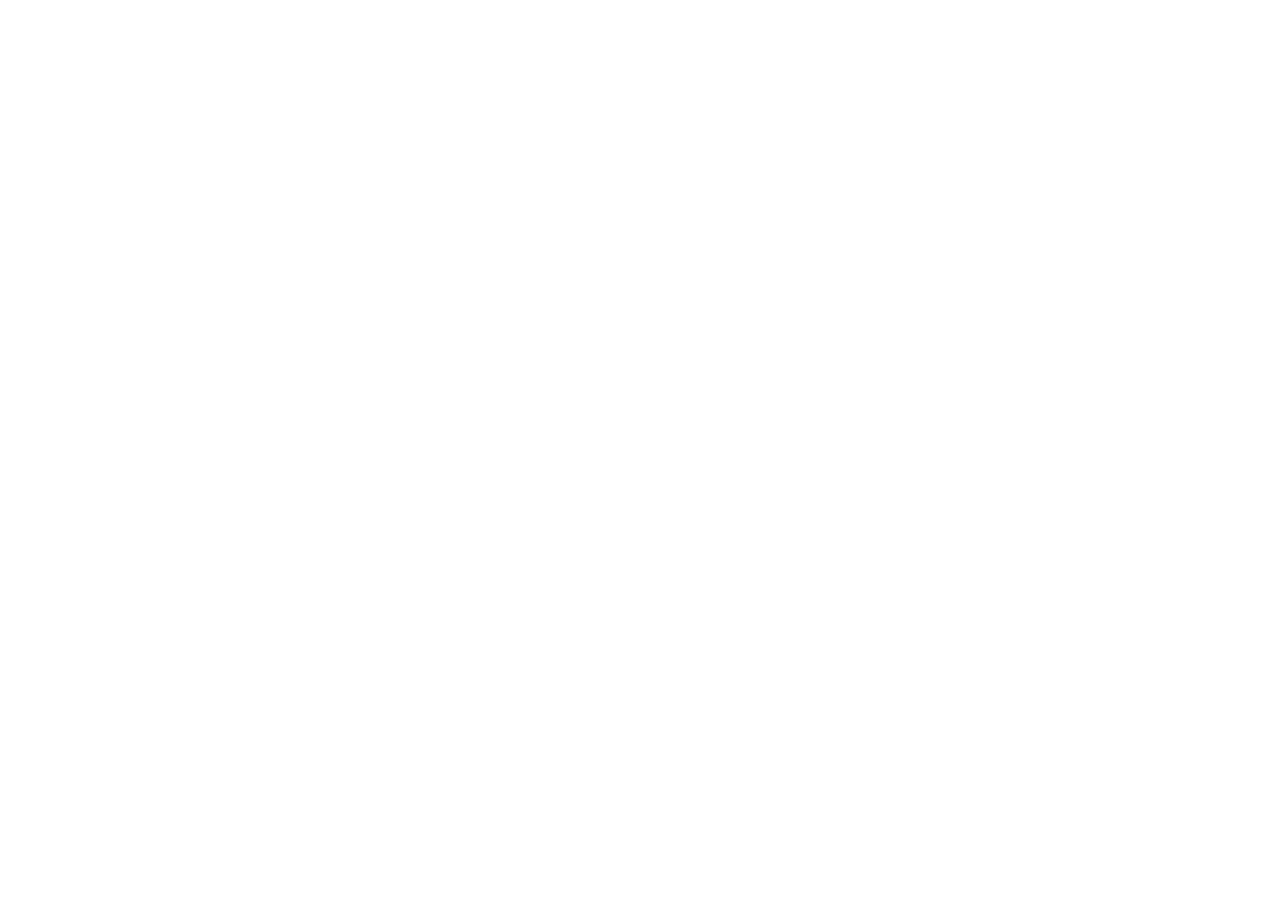
==== index.html @ c3d04e4e "segundo commit" ====
<!DOCTYPE html>
<html lang="en">
<head>
    <meta charset="UTF-8">
    <meta http-equiv="X-UA-Compatible" content="IE=edge">
    <meta name="viewport" content="width=device-width, initial-scale=1.0">
    <title>Blog de cafe</title>
    <link rel="stylesheet" href="css/normalize.css">
    <link href="https://fonts.googleapis.com/css2?family=Open+Sans&family=PT+Sans+Caption:wght@400;700&display=swap" rel="stylesheet">
    <link rel="stylesheet" href="css/style.css">
</head>
<body>
    
</body>
</html>
---- css/style.css ----
:root
{
    --fuenteHedaing: 'Pt sans', sans-serif;
    --fuenteparrafos: 'Open sans' sans-serif;

    --primario: #784d3c;
    --blanco: #ffffff;
    --negro: #000000;

}

html
{
    box-sizing: border-box;
    font-size: 62.5%;

}

*, *::before, *::after
{
    box-sizing: inherit;
}

body
{
    font-family: var(--fuenteparrafos);
    font-size: 1.6rem;
    line-height: 2;
}

/* globales */
 
.contenedor
{
    max-width: 120rem;
    width: 90%;
    margin: 0 auto;
}

a
{
    text-decoration: none;
}

h1, h2, h3, h4
{
    font-family: var(--fuenteHedaing);
}

h1
{
    font-size: 4.8rem;
}

h2
{
    font-size: 4rem;
}

h3
{
    font-size: 3.2rem;
}

h4
{
    font-size: 2.8rem;
}

img
{
    max-width: 100%;
}
 /* Utilidades */

 .no-margin
 {
     margin: 0;
 }

 .no-padding
 {
     padding: 0;
 }

 .centrar-texto
 {
     text-align: center;
 }
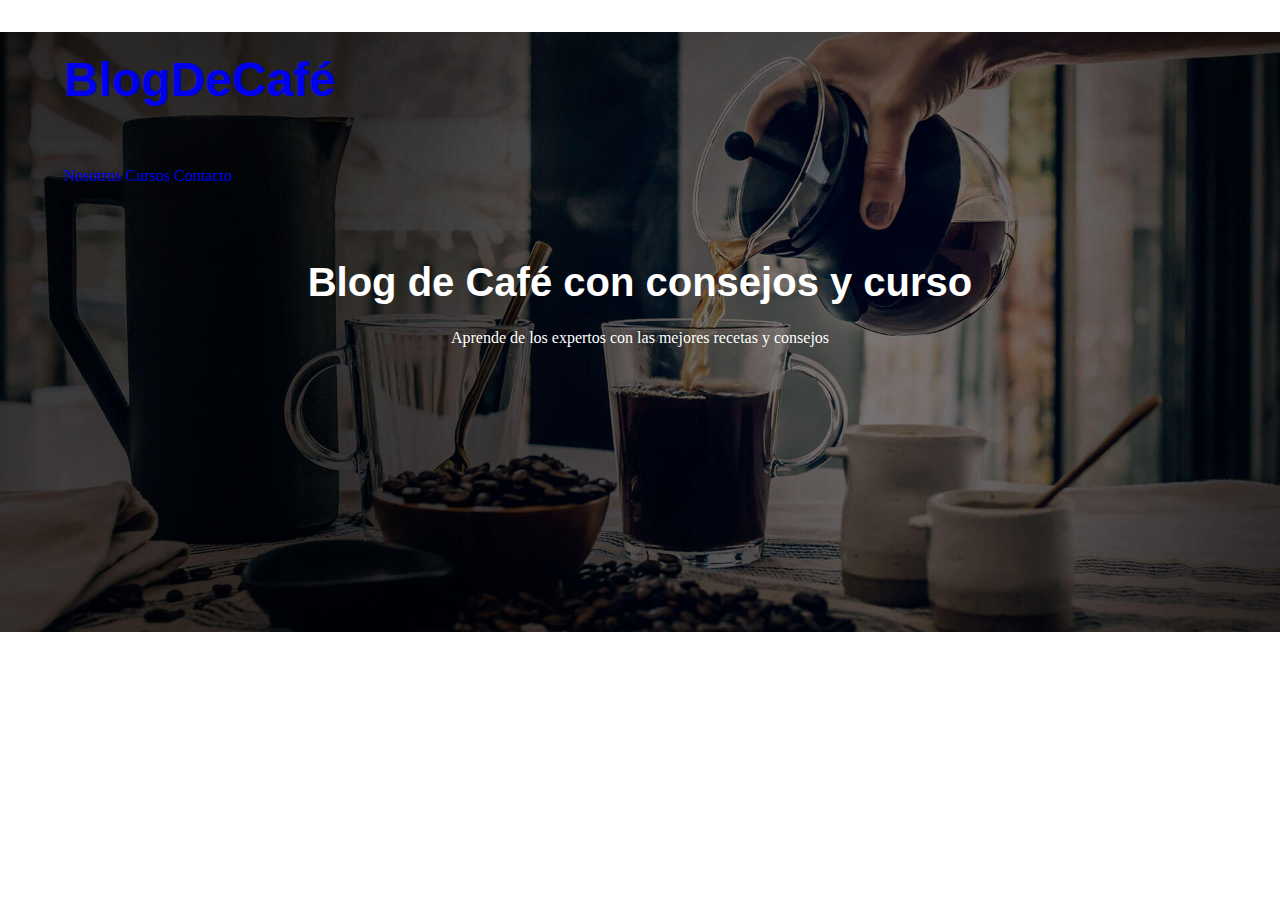
==== commit f1302d46: "barra de navegacion" ====
--- a/index.html
+++ b/index.html
@@ -10,6 +10,25 @@
     <link rel="stylesheet" href="css/style.css">
 </head>
 <body>
+
+    <header class="header">
+        <div class="contenedor">
+            <div class="bloque">
+                <a class="logo" href="index.hatml">
+                    <h1 class="logo__nombre">Blog<span class="logo__bold">DeCafé</span></h1>
+                </a>
+            <nav class="navegacion">
+                <a class="navegacion__enlace" href="nosotros.html">Nosotros</a>
+                <a class="navegacion__enlace" href="cursos.html">Cursos</a>
+                <a class="navegacion__enlace" href="contacto.html">Contacto</a>
+            </nav>
+            </div>
+        </div>
+        <div class="header__texto">
+            <h2 class="no-margin">Blog de Café con consejos y curso</h2>
+            <p class="no-margin">Aprende de los expertos con las mejores recetas y consejos</p>
+        </div>
+    </header>
     
 </body>
 </html>--- a/css/style.css
+++ b/css/style.css
@@ -86,4 +86,22 @@
  .centrar-texto
  {
      text-align: center;
+ }
+
+ /* Header */
+
+ .header
+ {
+     background-image: url(../img/banner.jpg);
+     height: 60rem;
+     background-size: cover;
+     background-repeat: no-repeat;
+     background-position: center center;
+ }
+
+ .header__texto
+ {
+     text-align: center;
+     color: var(--blanco);
+     margin-top: 5rem;
  }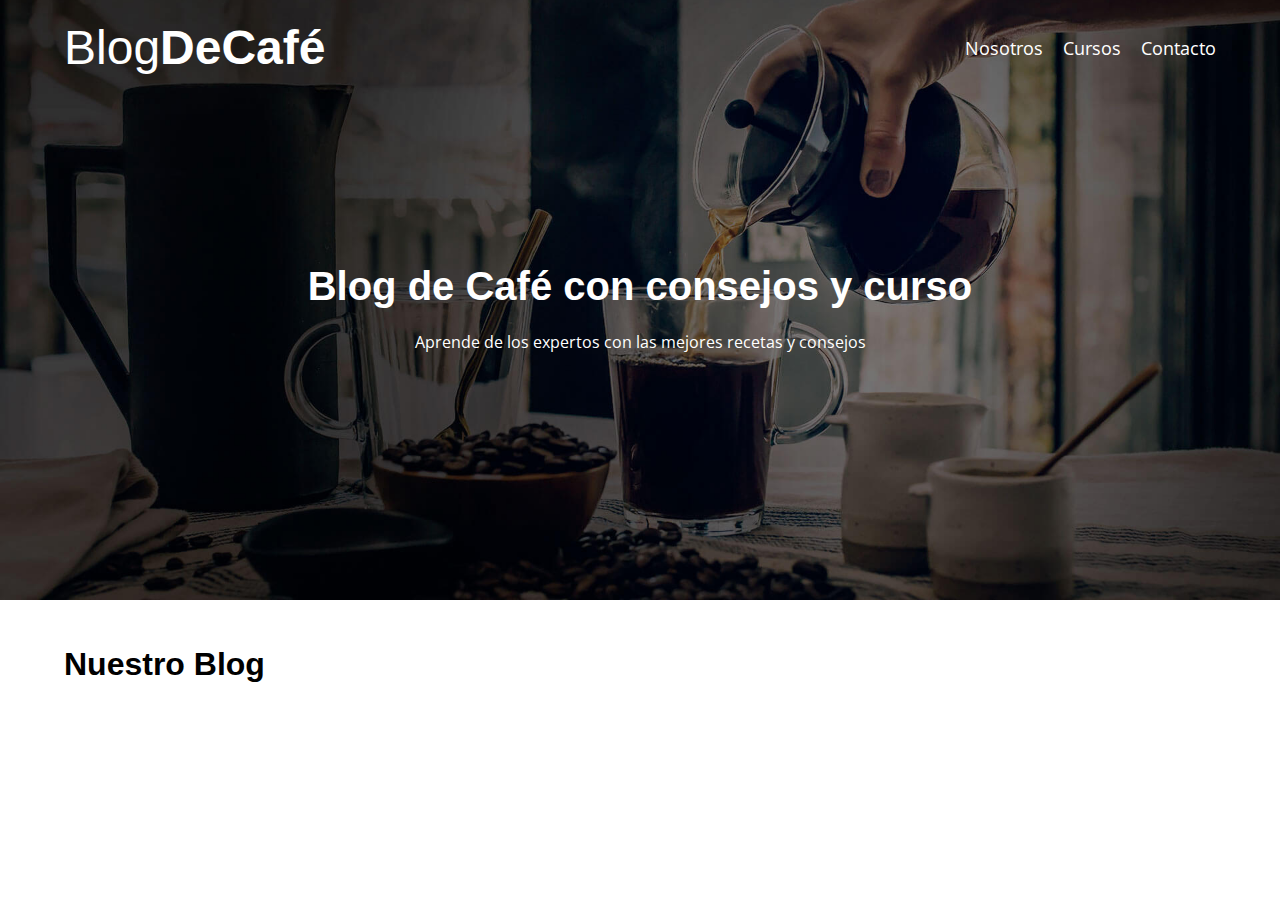
==== commit bc27662e: "header terminado" ====
--- a/index.html
+++ b/index.html
@@ -13,15 +13,15 @@
 
     <header class="header">
         <div class="contenedor">
-            <div class="bloque">
-                <a class="logo" href="index.hatml">
-                    <h1 class="logo__nombre">Blog<span class="logo__bold">DeCafé</span></h1>
+            <div class="barra">
+                <a class="logo" href="index.html">
+                    <h1 class="logo__nombre no-margin centrar-texto">Blog<span class="logo__bold">DeCafé</span></h1>
                 </a>
-            <nav class="navegacion">
-                <a class="navegacion__enlace" href="nosotros.html">Nosotros</a>
-                <a class="navegacion__enlace" href="cursos.html">Cursos</a>
-                <a class="navegacion__enlace" href="contacto.html">Contacto</a>
-            </nav>
+                <nav class="navegacion">
+                    <a class="navegacion__enlace" href="nosotros.html">Nosotros</a>
+                    <a class="navegacion__enlace" href="cursos.html">Cursos</a>
+                    <a class="navegacion__enlace" href="contacto.html">Contacto</a>
+                </nav>
             </div>
         </div>
         <div class="header__texto">
@@ -29,6 +29,16 @@
             <p class="no-margin">Aprende de los expertos con las mejores recetas y consejos</p>
         </div>
     </header>
+
+    <div class="contenedor contenido-principal">
+        <main class="blog">
+            <h3>Nuestro Blog</h3>     
+        </main>
+
+        <aside class="sidebar">
+
+        </aside>
+    </div>
     
 </body>
-</html>+</html>
--- a/css/style.css
+++ b/css/style.css
@@ -1,7 +1,7 @@
 :root
 {
-    --fuenteHedaing: 'Pt sans', sans-serif;
-    --fuenteparrafos: 'Open sans' sans-serif;
+    --fuenteHeading: 'PT Sans', sans-serif;
+    --fuenteParrafos: 'Open Sans', sans-serif;
 
     --primario: #784d3c;
     --blanco: #ffffff;
@@ -16,14 +16,14 @@
 
 }
 
-*, *::before, *::after
+*, *:before, *:after
 {
     box-sizing: inherit;
 }
 
 body
 {
-    font-family: var(--fuenteparrafos);
+    font-family: var(--fuenteParrafos);
     font-size: 1.6rem;
     line-height: 2;
 }
@@ -44,7 +44,7 @@
 
 h1, h2, h3, h4
 {
-    font-family: var(--fuenteHedaing);
+    font-family: var(--fuenteHeading);
 }
 
 h1
@@ -104,4 +104,52 @@
      text-align: center;
      color: var(--blanco);
      margin-top: 5rem;
- }+ }
+
+.logo
+{
+    color: var(--blanco);
+}
+
+.logo__nombre
+{
+    font-weight: 400;
+}
+
+.logo__bold
+{
+    font-weight: 700;
+}
+
+.navegacion__enlace
+{
+    display: block;
+    text-align: center;
+    color: var(--blanco);
+    font-size: 1.8rem;
+}
+
+@media (min-width: 768px)
+{
+    .header__texto
+    {
+        margin-top: 15rem;
+    }
+    .barra
+    {
+        display: flex;
+        justify-content: space-between;
+        align-items: center;
+    }
+
+    .navegacion
+    {
+        display: flex;
+        gap: 2rem;
+    }
+
+    .navegacion__enlace
+    {
+       
+    }
+}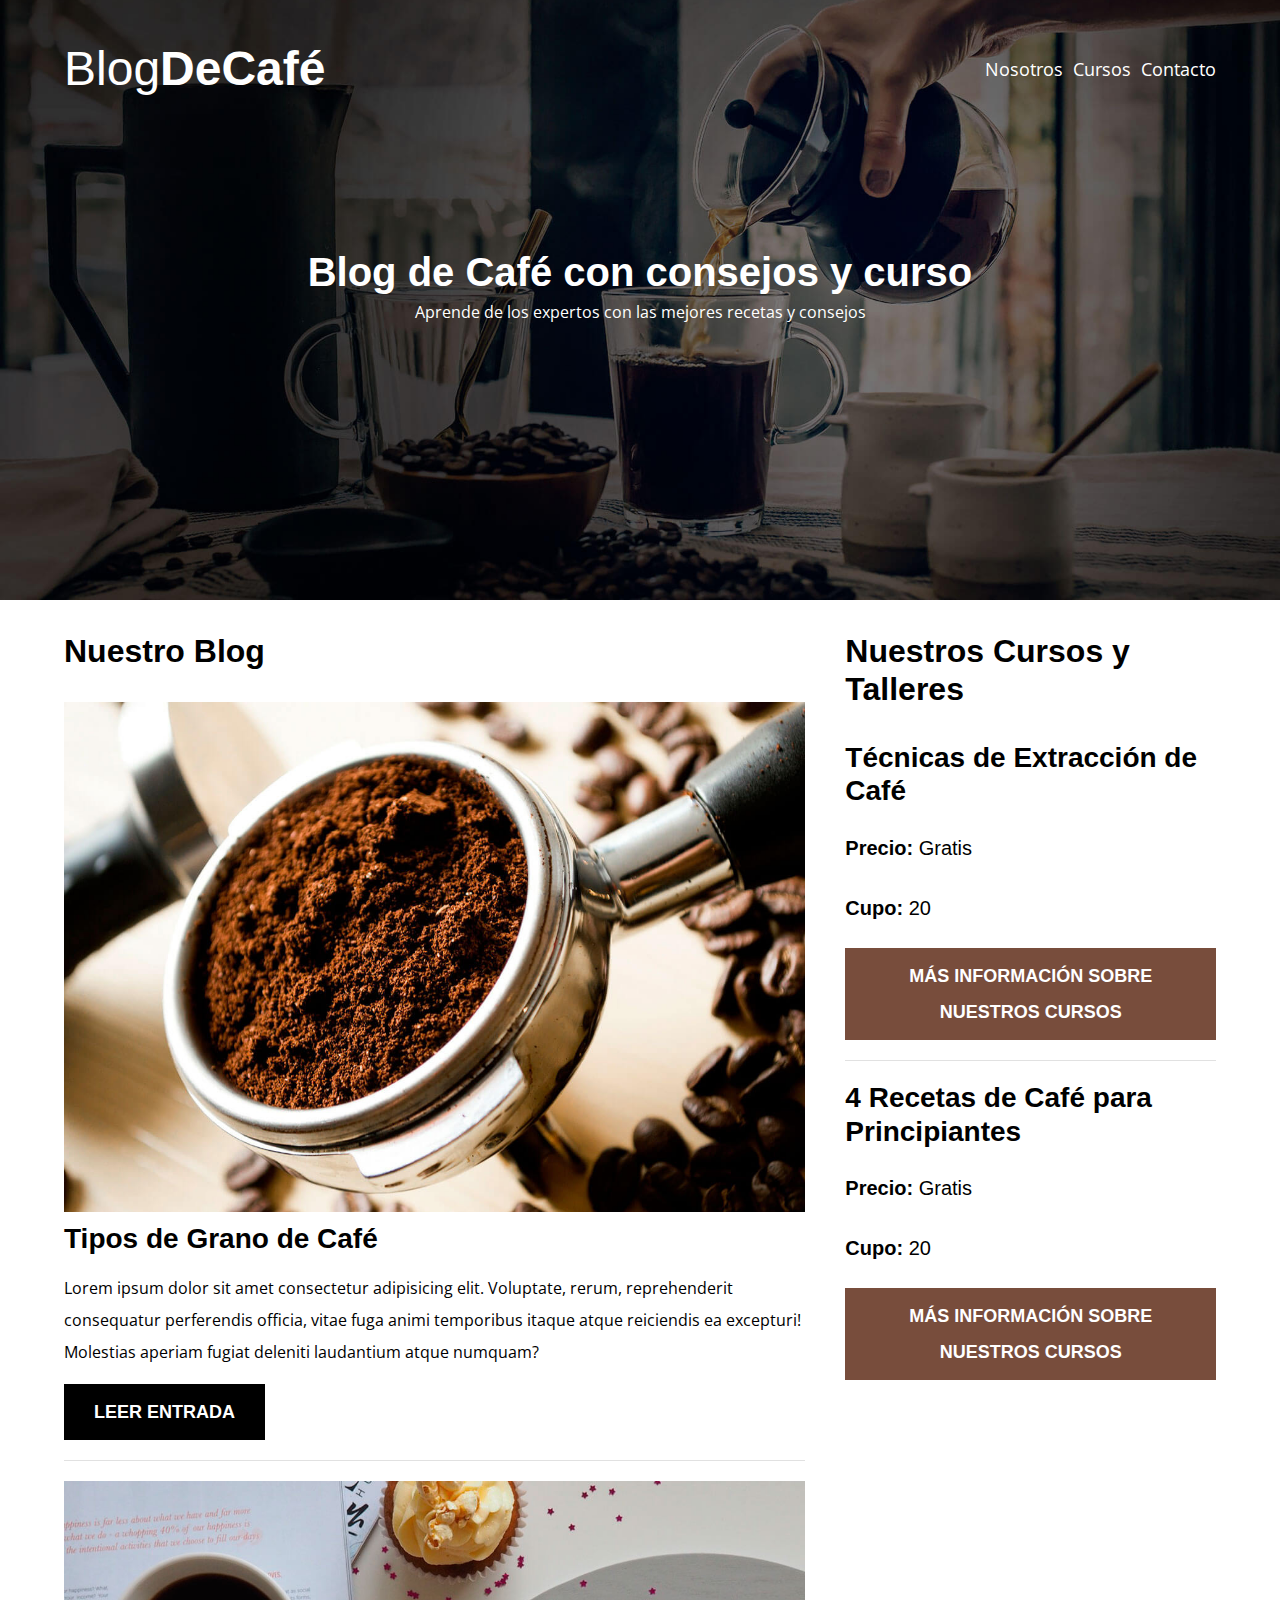
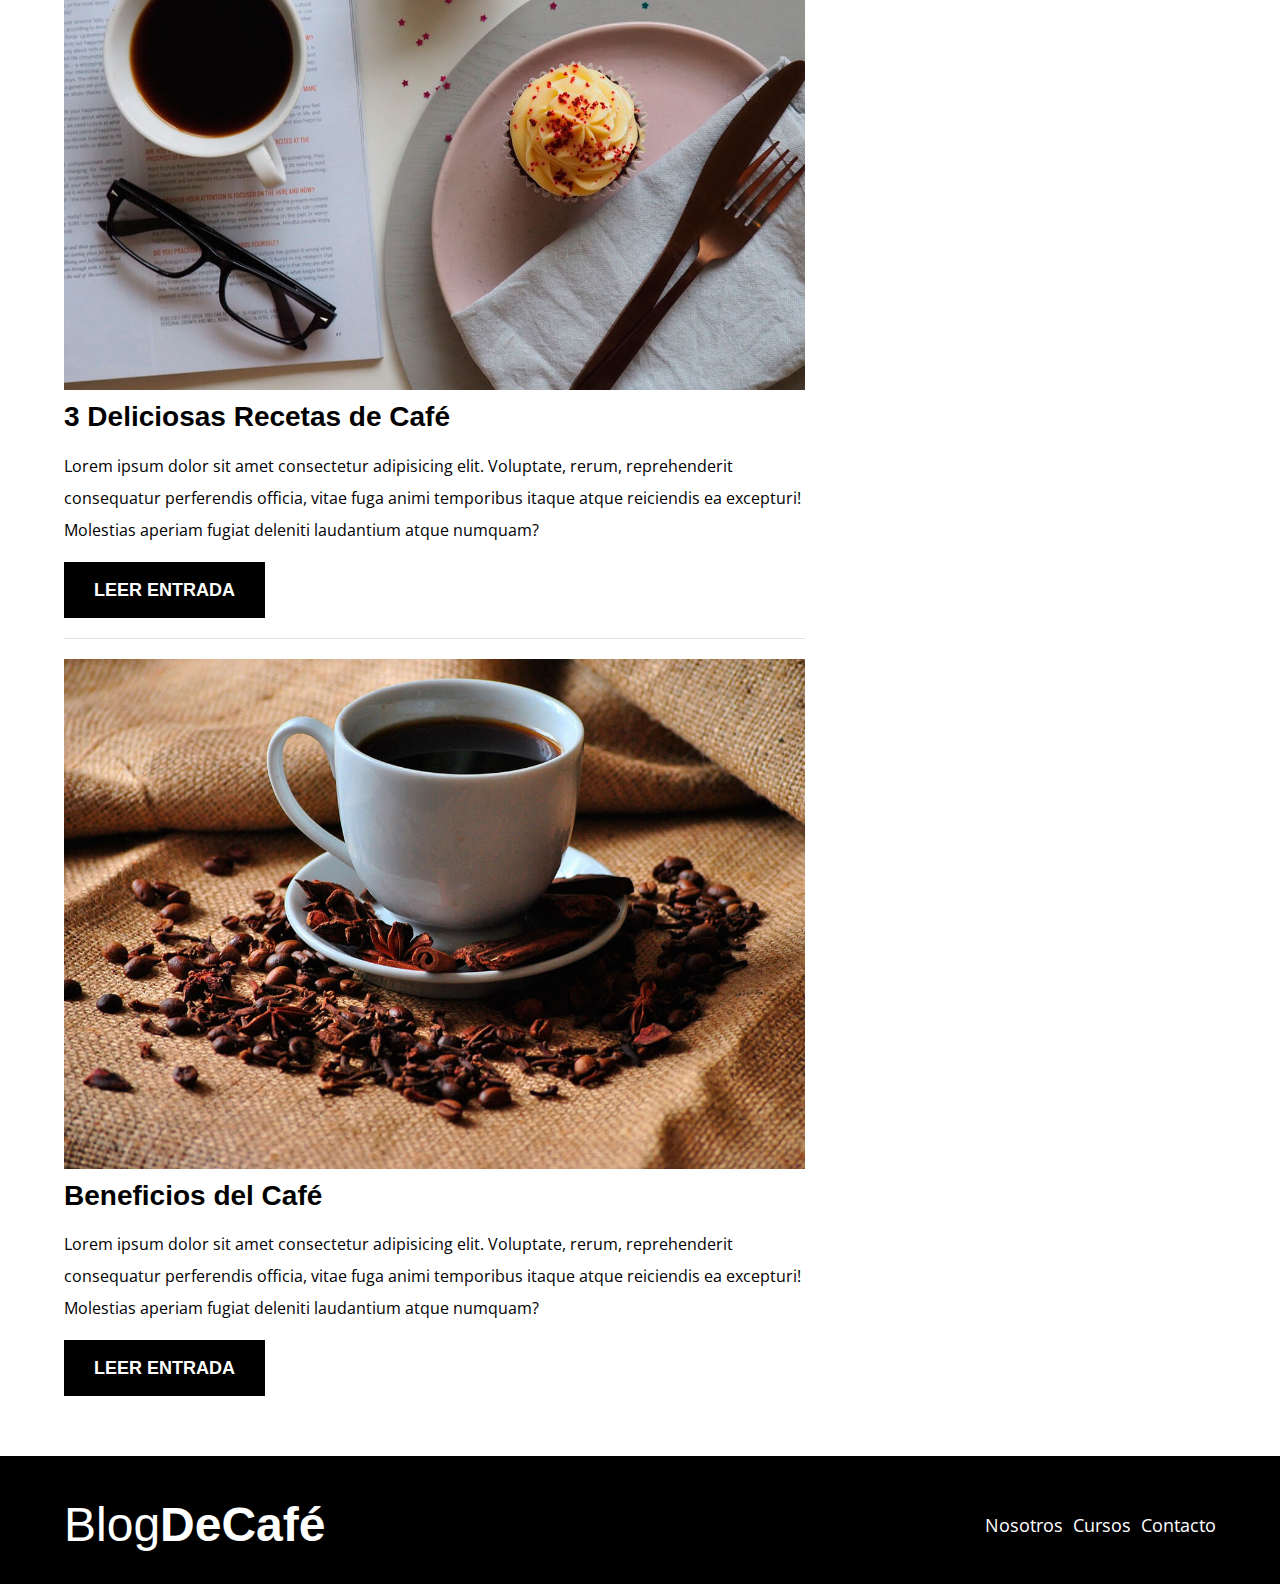
==== commit a38588f4: "Pagina de Nosotros" ====
--- a/index.html
+++ b/index.html
@@ -32,13 +32,90 @@
 
     <div class="contenedor contenido-principal">
         <main class="blog">
-            <h3>Nuestro Blog</h3>     
+            <h3>Nuestro Blog</h3>  
+            <article class="entrada">
+                <div class="entrada__imagen">
+                    <img src="img/blog1.jpg" alt="blog1">
+                    <div class="entrada__contenido">
+                        <h4 class="no-margin">Tipos de Grano de Café</h4>
+                        <p>Lorem ipsum dolor sit amet consectetur adipisicing elit. Voluptate, rerum, reprehenderit consequatur perferendis officia, vitae fuga animi temporibus itaque atque reiciendis ea excepturi! Molestias aperiam fugiat deleniti laudantium atque numquam?</p>
+
+                        <a href="entrada.html" class="boton boton--primario"> Leer Entrada</a>
+                    </div>
+                </div>
+            </article> 
+            
+            <article class="entrada">
+                <div class="entrada__imagen">
+                    <img src="img/blog2.jpg" alt="blog1">
+                    <div class="entrada__contenido">
+                        <h4 class="no-margin">3 Deliciosas Recetas de Café</h4>
+                        <p>Lorem ipsum dolor sit amet consectetur adipisicing elit. Voluptate, rerum, reprehenderit consequatur perferendis officia, vitae fuga animi temporibus itaque atque reiciendis ea excepturi! Molestias aperiam fugiat deleniti laudantium atque numquam?</p>
+
+                        <a href="entrada.html" class="boton boton--primario"> Leer Entrada</a>
+                    </div>
+                </div>
+            </article> 
+
+            <article class="entrada">
+                <div class="entrada__imagen">
+                    <img src="img/blog3.jpg" alt="blog1">
+                    <div class="entrada__contenido">
+                        <h4 class="no-margin">Beneficios del Café</h4>
+                        <p>Lorem ipsum dolor sit amet consectetur adipisicing elit. Voluptate, rerum, reprehenderit consequatur perferendis officia, vitae fuga animi temporibus itaque atque reiciendis ea excepturi! Molestias aperiam fugiat deleniti laudantium atque numquam?</p>
+
+                        <a href="entrada.html" class="boton boton--primario"> Leer Entrada</a>
+                    </div>
+                </div>
+            </article> 
         </main>
 
         <aside class="sidebar">
+            <h3>Nuestros Cursos y Talleres</h3>
+            <ul cla class="cursos no-padding">
+                <li class="widget-curso">
+                    <h4 class="no-margin">Técnicas de Extracción de Café</h4>
+                    <p class="widget-curso__label">Precio:
+                        <span class="widget-curso__info">Gratis</span>
+                    </p>
+                    <p class="widget-curso__label">Cupo:
+                        <span class="widget-curso__info">20</span>
+                    </p>
 
+                    <a href="entrada.html" class="boton boton--secundario"> Más Información sobre nuestros cursos</a>
+                </li>
+                
+                <li class="widget-curso">
+                    <h4 class="no-margin">4 Recetas de Café para Principiantes</h4>
+                    <p class="widget-curso__label">Precio:
+                        <span class="widget-curso__info">Gratis</span>
+                    </p>
+                    <p class="widget-curso__label">Cupo:
+                        <span class="widget-curso__info">20</span>
+                    </p>
+
+                    <a href="entrada.html" class="boton boton--secundario"> Más Información sobre nuestros cursos</a>
+                </li>
+            </ul>
         </aside>
     </div>
+
+    <footer class="footer">
+
+        <div class="contenedor">
+            <div class="barra">
+                <a class="logo" href="index.html">
+                    <h1 class="logo__nombre no-margin centrar-texto">Blog<span class="logo__bold">DeCafé</span></h1>
+                </a>
+                <nav class="navegacion">
+                    <a class="navegacion__enlace" href="nosotros.html">Nosotros</a>
+                    <a class="navegacion__enlace" href="cursos.html">Cursos</a>
+                    <a class="navegacion__enlace" href="contacto.html">Contacto</a>
+                </nav>
+            </div>
+        </div>
+        
+    </footer>
     
 </body>
 </html>
--- a/css/style.css
+++ b/css/style.css
@@ -4,6 +4,7 @@
     --fuenteParrafos: 'Open Sans', sans-serif;
 
     --primario: #784d3c;
+    --gris: #e1e1e1;
     --blanco: #ffffff;
     --negro: #000000;
 
@@ -45,6 +46,7 @@
 h1, h2, h3, h4
 {
     font-family: var(--fuenteHeading);
+    line-height: 1.2;
 }
 
 h1
@@ -106,6 +108,11 @@
      margin-top: 5rem;
  }
 
+ .barra
+ {
+     padding-top: 4rem;
+ }
+
 .logo
 {
     color: var(--blanco);
@@ -129,6 +136,80 @@
     font-size: 1.8rem;
 }
 
+
+.entrada
+{
+    border-bottom: 1px solid var(--gris);
+    margin-bottom: 2rem;
+}
+
+
+
+.entrada:last-of-type
+{
+    border: none;
+    margin: 0;
+}
+
+.boton
+{
+    display: block;
+    color: var(--blanco);
+    font-family: var(--fuenteHeading);
+    text-align: center;
+    padding: 1rem 3rem;
+    font-size: 1.8rem;
+    text-transform: uppercase;
+    font-weight: bold;
+    margin-bottom: 2rem;
+}
+
+.boton--primario
+{
+    background-color: var(--negro);
+}
+
+.boton--secundario
+{
+    background-color: var(--primario);
+}
+
+li
+{
+    list-style: none;
+}
+
+.widget-curso
+{
+    border-bottom: 1px solid var(--gris);
+    margin-bottom: 2rem;
+}
+
+.widget-curso:last-of-type
+{
+    border-bottom: none;
+    margin-bottom: 0;
+}
+
+.widget-curso__label
+{
+    font-family: var(--fuenteHeading);
+    font-weight: 700;
+    font-size: 2rem;
+}
+
+.widget-curso__info
+{
+    font-weight: 400;
+}
+
+.footer
+{
+    background-color: var(--negro);
+    padding-bottom: 3rem;
+    margin-top: 4rem;
+}
+
 @media (min-width: 768px)
 {
     .header__texto
@@ -145,11 +226,31 @@
     .navegacion
     {
         display: flex;
-        gap: 2rem;
+        justify-content: space-between;
     }
 
     .navegacion__enlace
     {
-       
-    }
-}+        margin-left: 1rem;
+    }
+
+    .contenido-principal
+    {
+        display: grid;
+        grid-template-columns: 2fr 1fr;
+        column-gap: 4rem;
+    }
+
+    .boton
+    {
+        display: inline-block;
+    }
+
+   .sobre-nosotros
+   {
+       display: grid;
+       grid-template-columns: repeat(2, 1fr);
+       column-gap: 2rem;
+   }
+}
+
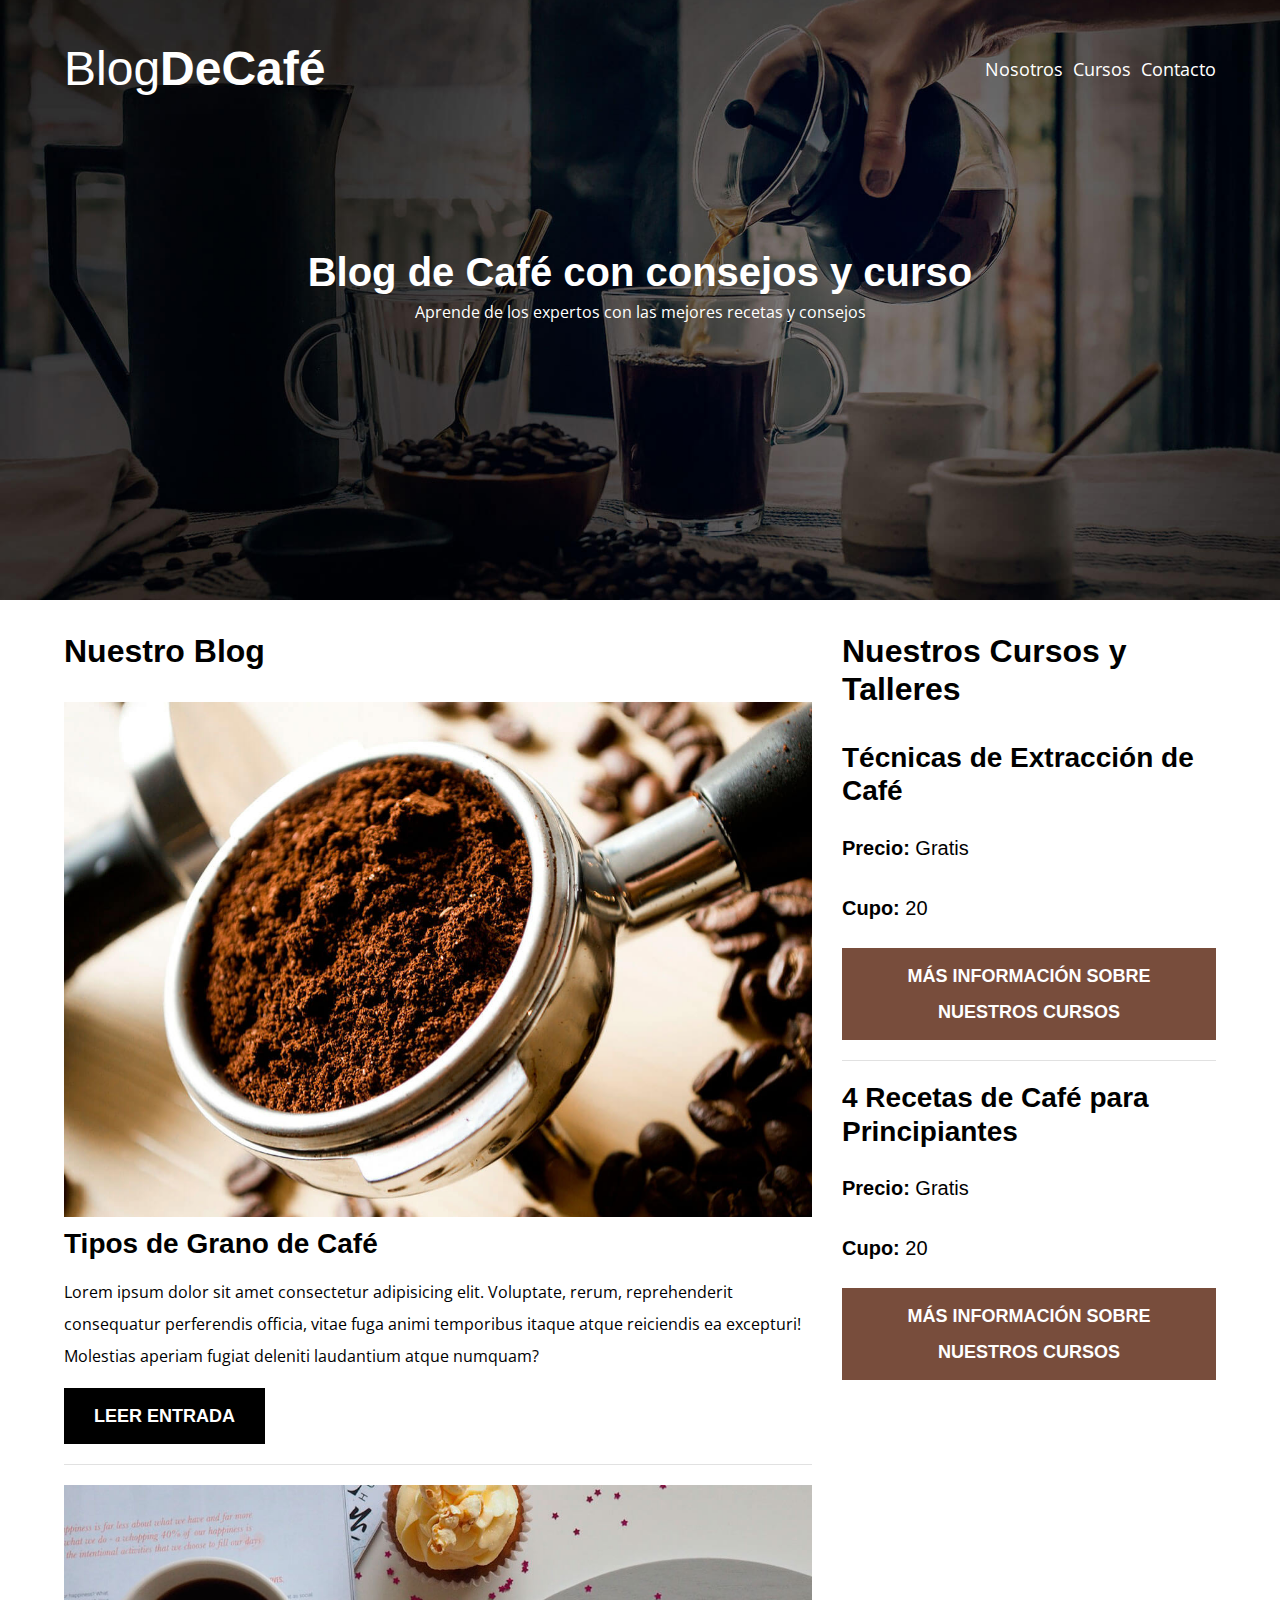
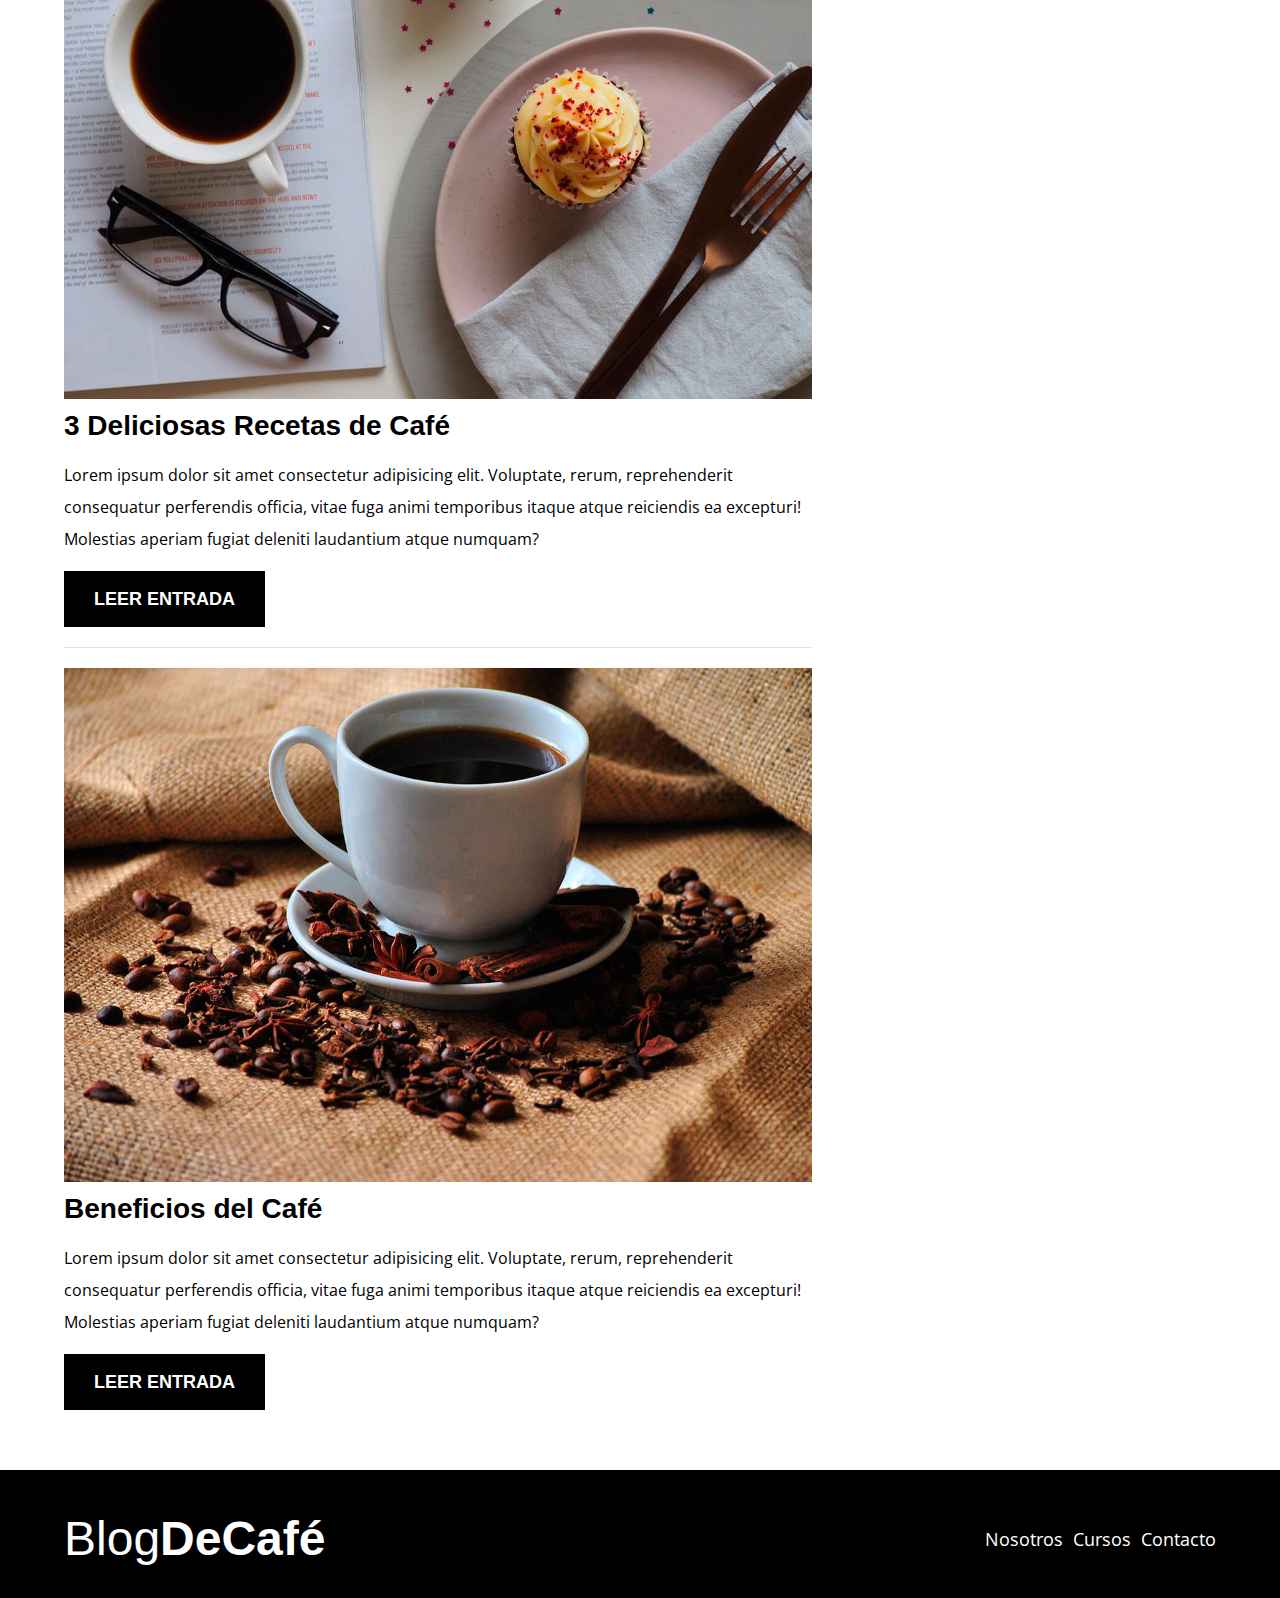
==== commit a1125e5e: "Casi terminado" ====
--- a/index.html
+++ b/index.html
@@ -72,7 +72,7 @@
 
         <aside class="sidebar">
             <h3>Nuestros Cursos y Talleres</h3>
-            <ul cla class="cursos no-padding">
+            <ul cla class="curso no-padding">
                 <li class="widget-curso">
                     <h4 class="no-margin">Técnicas de Extracción de Café</h4>
                     <p class="widget-curso__label">Precio:
@@ -82,7 +82,7 @@
                         <span class="widget-curso__info">20</span>
                     </p>
 
-                    <a href="entrada.html" class="boton boton--secundario"> Más Información sobre nuestros cursos</a>
+                    <a href="cursos.html" class="boton boton--secundario"> Más Información sobre nuestros cursos</a>
                 </li>
                 
                 <li class="widget-curso">
@@ -94,7 +94,7 @@
                         <span class="widget-curso__info">20</span>
                     </p>
 
-                    <a href="entrada.html" class="boton boton--secundario"> Más Información sobre nuestros cursos</a>
+                    <a href="cursos.html" class="boton boton--secundario"> Más Información sobre nuestros cursos</a>
                 </li>
             </ul>
         </aside>
--- a/css/style.css
+++ b/css/style.css
@@ -162,6 +162,12 @@
     text-transform: uppercase;
     font-weight: bold;
     margin-bottom: 2rem;
+    border: none;
+}
+
+.boton:hover
+{
+    cursor: pointer;
 }
 
 .boton--primario
@@ -210,6 +216,58 @@
     margin-top: 4rem;
 }
 
+.cursos
+{
+     border-bottom: 1px solid var(--gris);
+     margin-bottom: 2rem;
+     padding: 3rem 0 3rem 0;
+}
+
+.cursos:last-of-type
+{
+    border: none;
+}
+
+.contacto-bg
+{
+    background-image: url(../img/contacto.jpg);
+    height: 40rem;
+    background-repeat: no-repeat;
+    background-size: cover;
+}
+
+.formulario
+{
+    background-color: var(--blanco);
+    margin: -5rem auto 0 auto;
+    width: 95%;
+    padding: 5rem;
+}
+
+.campo
+{
+    display: flex;
+    margin-bottom: 2rem;
+}
+
+.campo__label
+{
+    flex: 0 0 9rem;
+    text-align: right;
+    padding-right: 2rem;
+}
+
+.campo__field
+{
+    flex: 1;
+}
+
+.campo__field--textarea
+{
+    border: 1px solid var(--gris);
+    height: 20rem;
+}
+
 @media (min-width: 768px)
 {
     .header__texto
@@ -238,7 +296,7 @@
     {
         display: grid;
         grid-template-columns: 2fr 1fr;
-        column-gap: 4rem;
+        column-gap: 3rem;
     }
 
     .boton
@@ -252,5 +310,12 @@
        grid-template-columns: repeat(2, 1fr);
        column-gap: 2rem;
    }
-}
-
+
+   .cursos
+   {
+       display: grid;
+       grid-template-columns: 1fr 2fr;
+       column-gap: 2rem;
+   }
+}
+
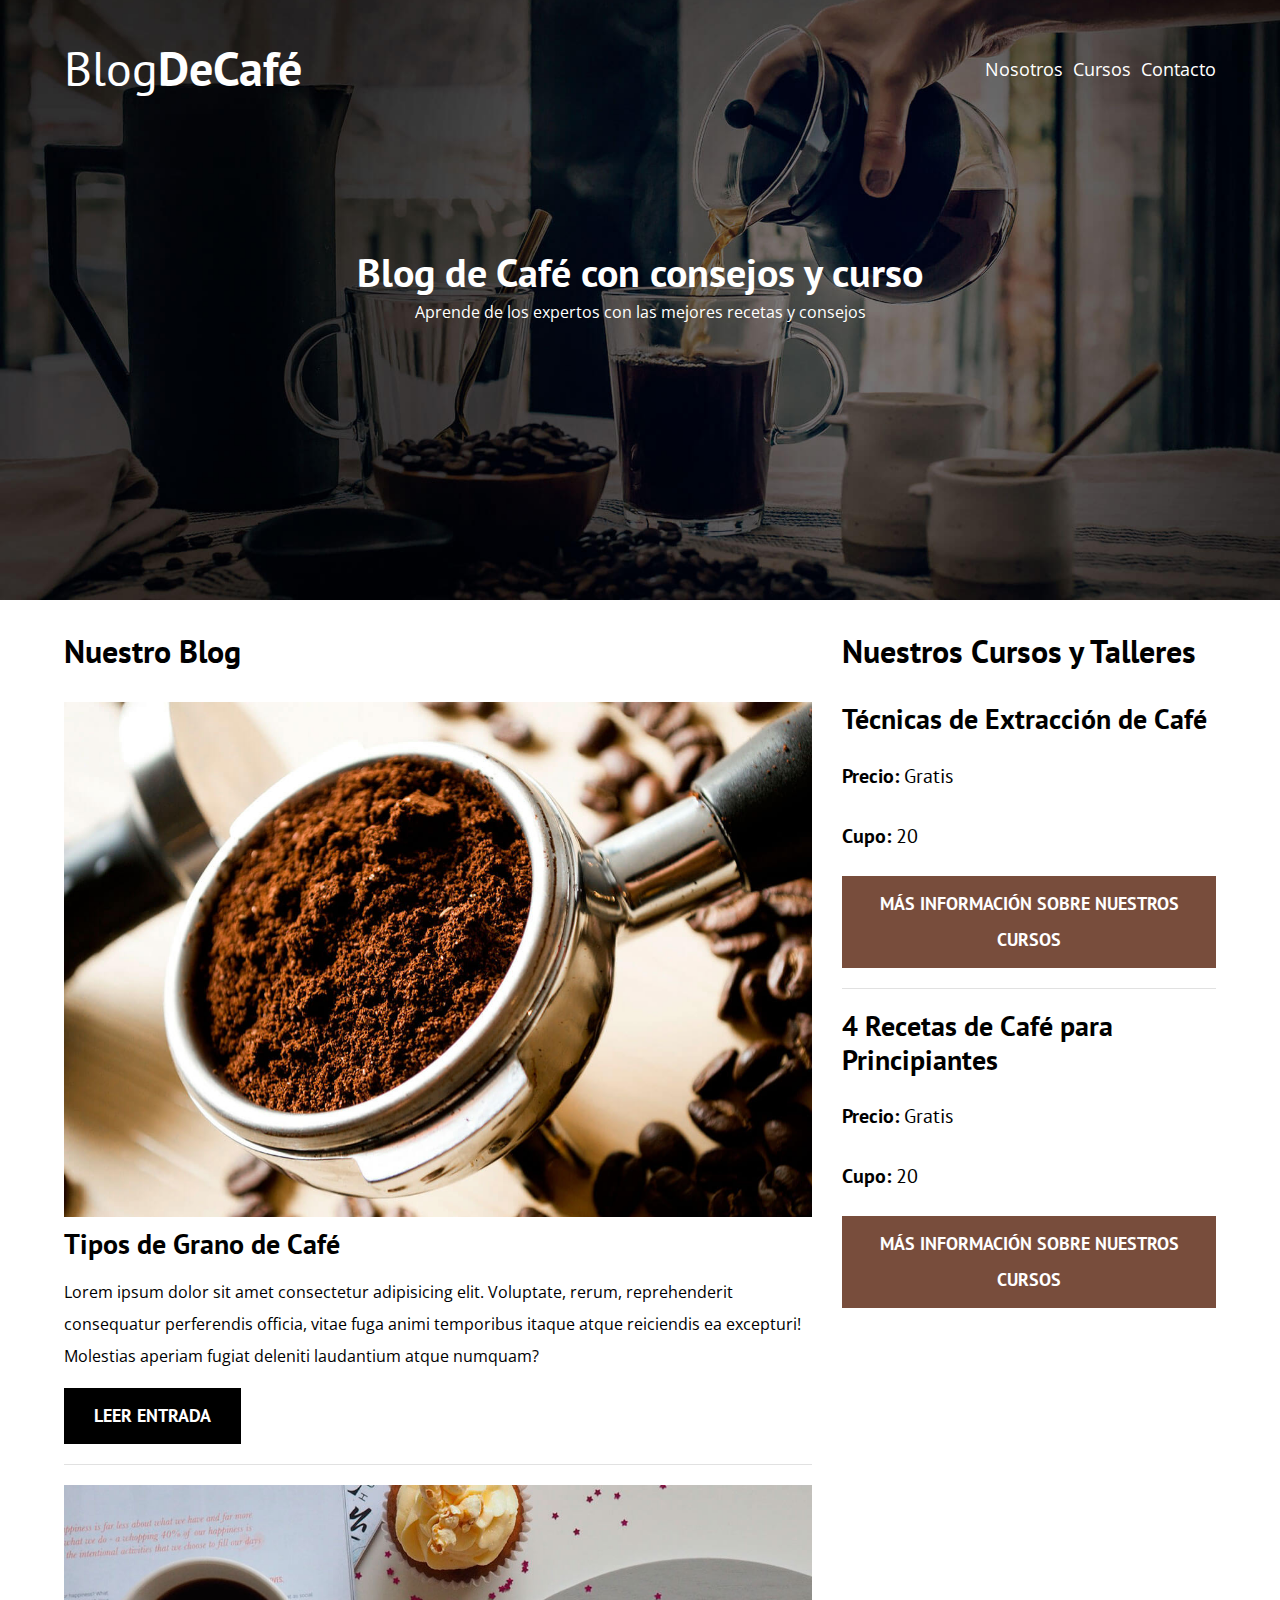
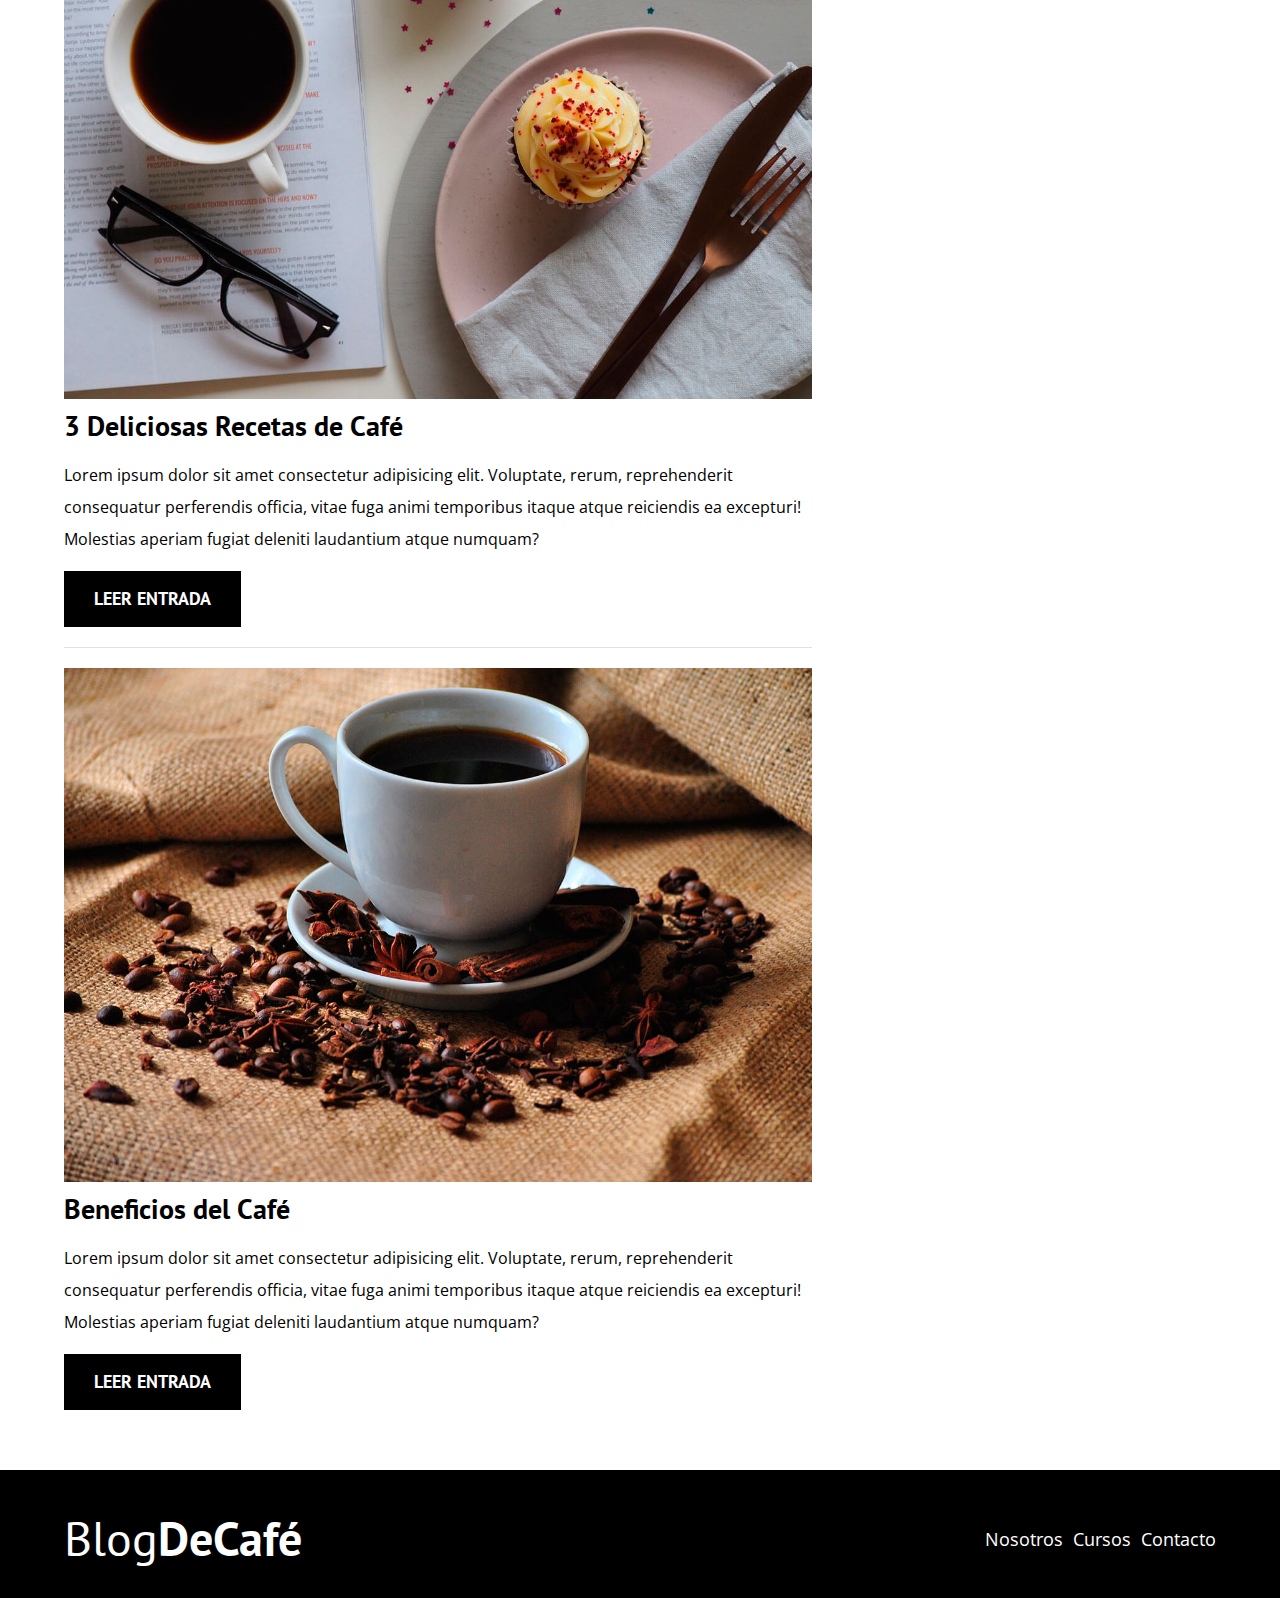
==== commit aacd5320: "preload" ====
--- a/index.html
+++ b/index.html
@@ -5,9 +5,19 @@
     <meta http-equiv="X-UA-Compatible" content="IE=edge">
     <meta name="viewport" content="width=device-width, initial-scale=1.0">
     <title>Blog de cafe</title>
-    <link rel="stylesheet" href="css/normalize.css">
-    <link href="https://fonts.googleapis.com/css2?family=Open+Sans&family=PT+Sans+Caption:wght@400;700&display=swap" rel="stylesheet">
-    <link rel="stylesheet" href="css/style.css">
+    
+     <!-- Prefetch -->
+     <link rel="prefetch" href="nosotros.html" as="document">
+
+     <!-- Preload -->
+     <link rel="preload" href="css/normalize.css" as="style">
+     <link rel="stylesheet" href="css/normalize.css">
+ 
+     <link rel="preload" href="https://fonts.googleapis.com/css2?family=Open+Sans&family=PT+Sans:wght@400;700&display=swap"  crossorigin="crossorigin" as="font">
+     <link href="https://fonts.googleapis.com/css2?family=Open+Sans&family=PT+Sans:wght@400;700&display=swap" rel="stylesheet">
+     
+     <link rel="preload" href="css/style.css" as="style">
+     <link rel="stylesheet" href="css/style.css">
 </head>
 <body>
 
--- a/css/style.css
+++ b/css/style.css
@@ -246,8 +246,12 @@
 
 .campo
 {
-    display: flex;
-    margin-bottom: 2rem;
+    display: block;
+}
+
+.campo:last-of-type
+{
+    margin-top: 2rem;
 }
 
 .campo__label
@@ -255,17 +259,24 @@
     flex: 0 0 9rem;
     text-align: right;
     padding-right: 2rem;
+    font-weight: 700;
 }
 
 .campo__field
 {
     flex: 1;
+    width: 100%;
 }
 
 .campo__field--textarea
 {
     border: 1px solid var(--gris);
     height: 20rem;
+}
+
+.boton-grande
+{
+    width: 100%;
 }
 
 @media (min-width: 768px)
@@ -317,5 +328,17 @@
        grid-template-columns: 1fr 2fr;
        column-gap: 2rem;
    }
-}
-
+   .campo
+    {
+        display: flex;
+        margin-bottom: 2rem;
+    }
+
+   .centrar-boton
+   {
+       width: max-content;
+       margin-left: auto;
+   }
+
+}
+
--- a/css/style.css
+++ b/css/style.css
@@ -246,8 +246,12 @@
 
 .campo
 {
-    display: flex;
-    margin-bottom: 2rem;
+    display: block;
+}
+
+.campo:last-of-type
+{
+    margin-top: 2rem;
 }
 
 .campo__label
@@ -255,17 +259,24 @@
     flex: 0 0 9rem;
     text-align: right;
     padding-right: 2rem;
+    font-weight: 700;
 }
 
 .campo__field
 {
     flex: 1;
+    width: 100%;
 }
 
 .campo__field--textarea
 {
     border: 1px solid var(--gris);
     height: 20rem;
+}
+
+.boton-grande
+{
+    width: 100%;
 }
 
 @media (min-width: 768px)
@@ -317,5 +328,17 @@
        grid-template-columns: 1fr 2fr;
        column-gap: 2rem;
    }
-}
-
+   .campo
+    {
+        display: flex;
+        margin-bottom: 2rem;
+    }
+
+   .centrar-boton
+   {
+       width: max-content;
+       margin-left: auto;
+   }
+
+}
+
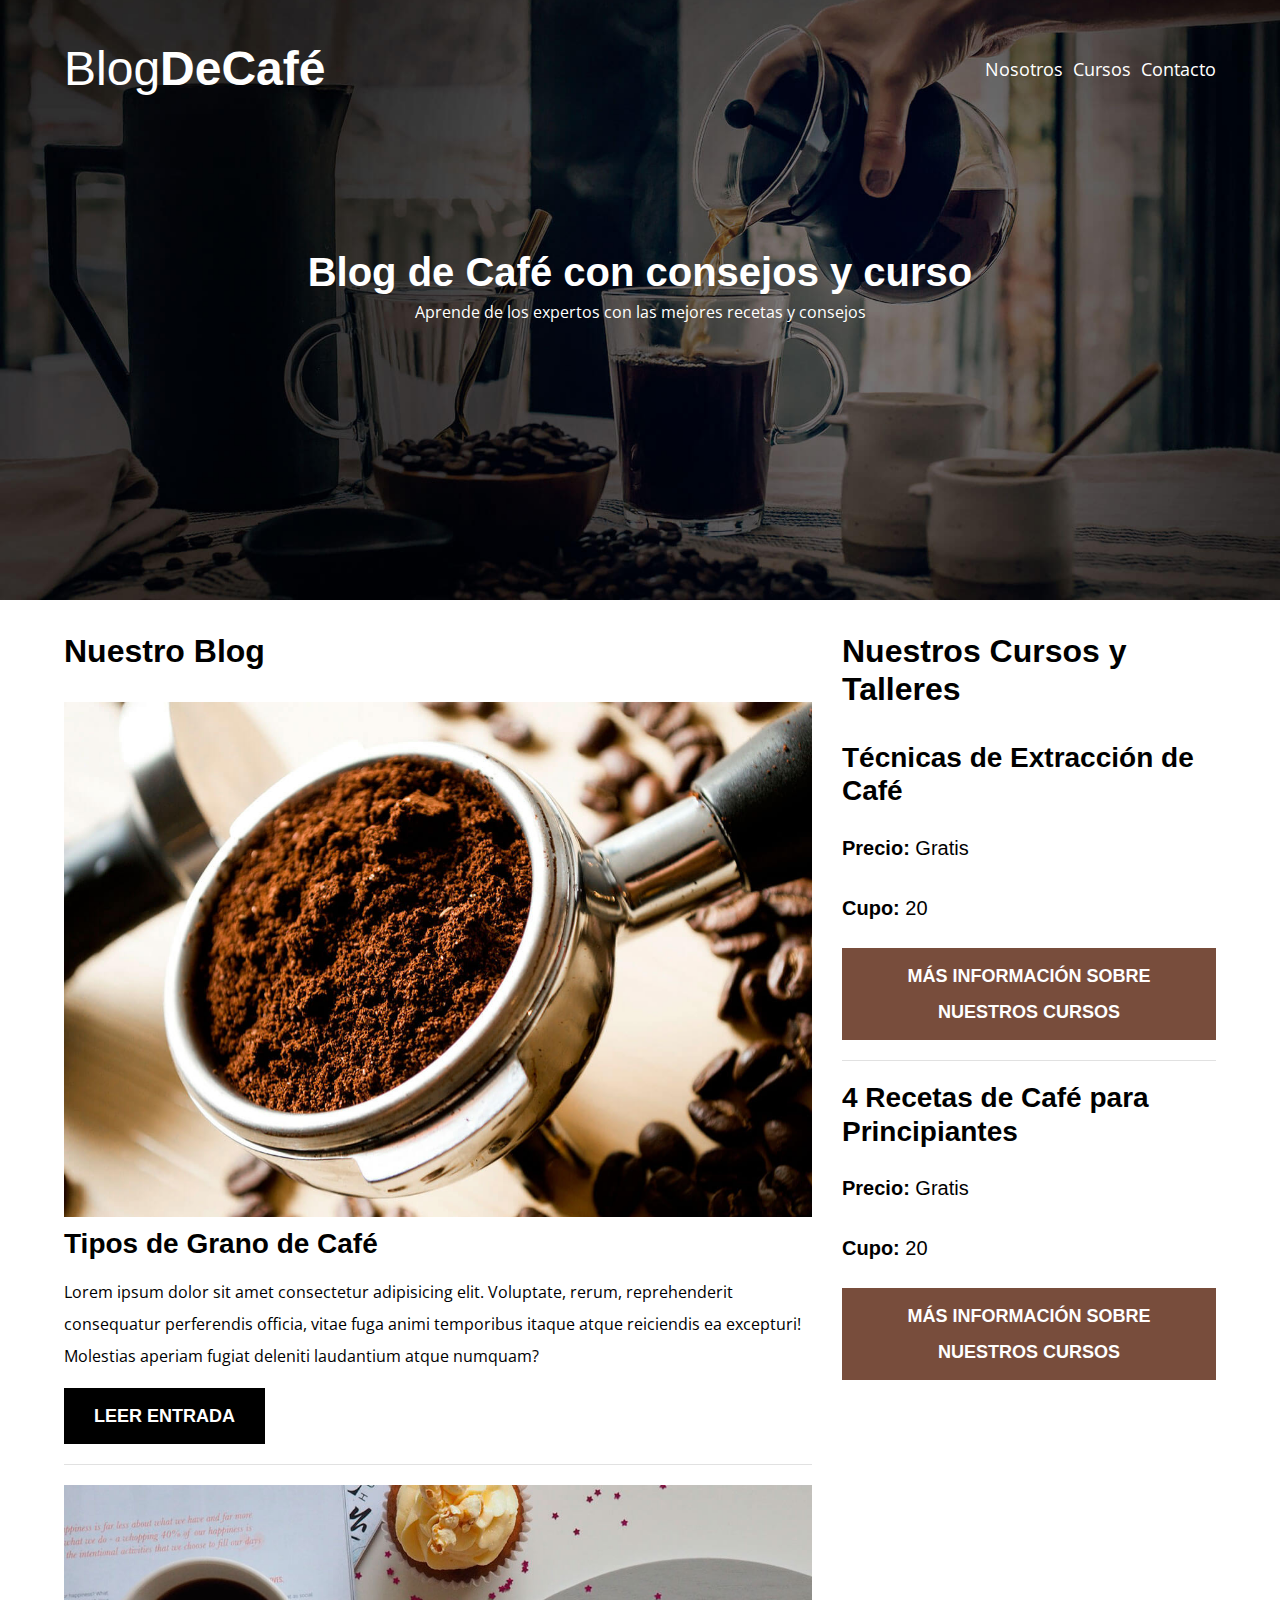
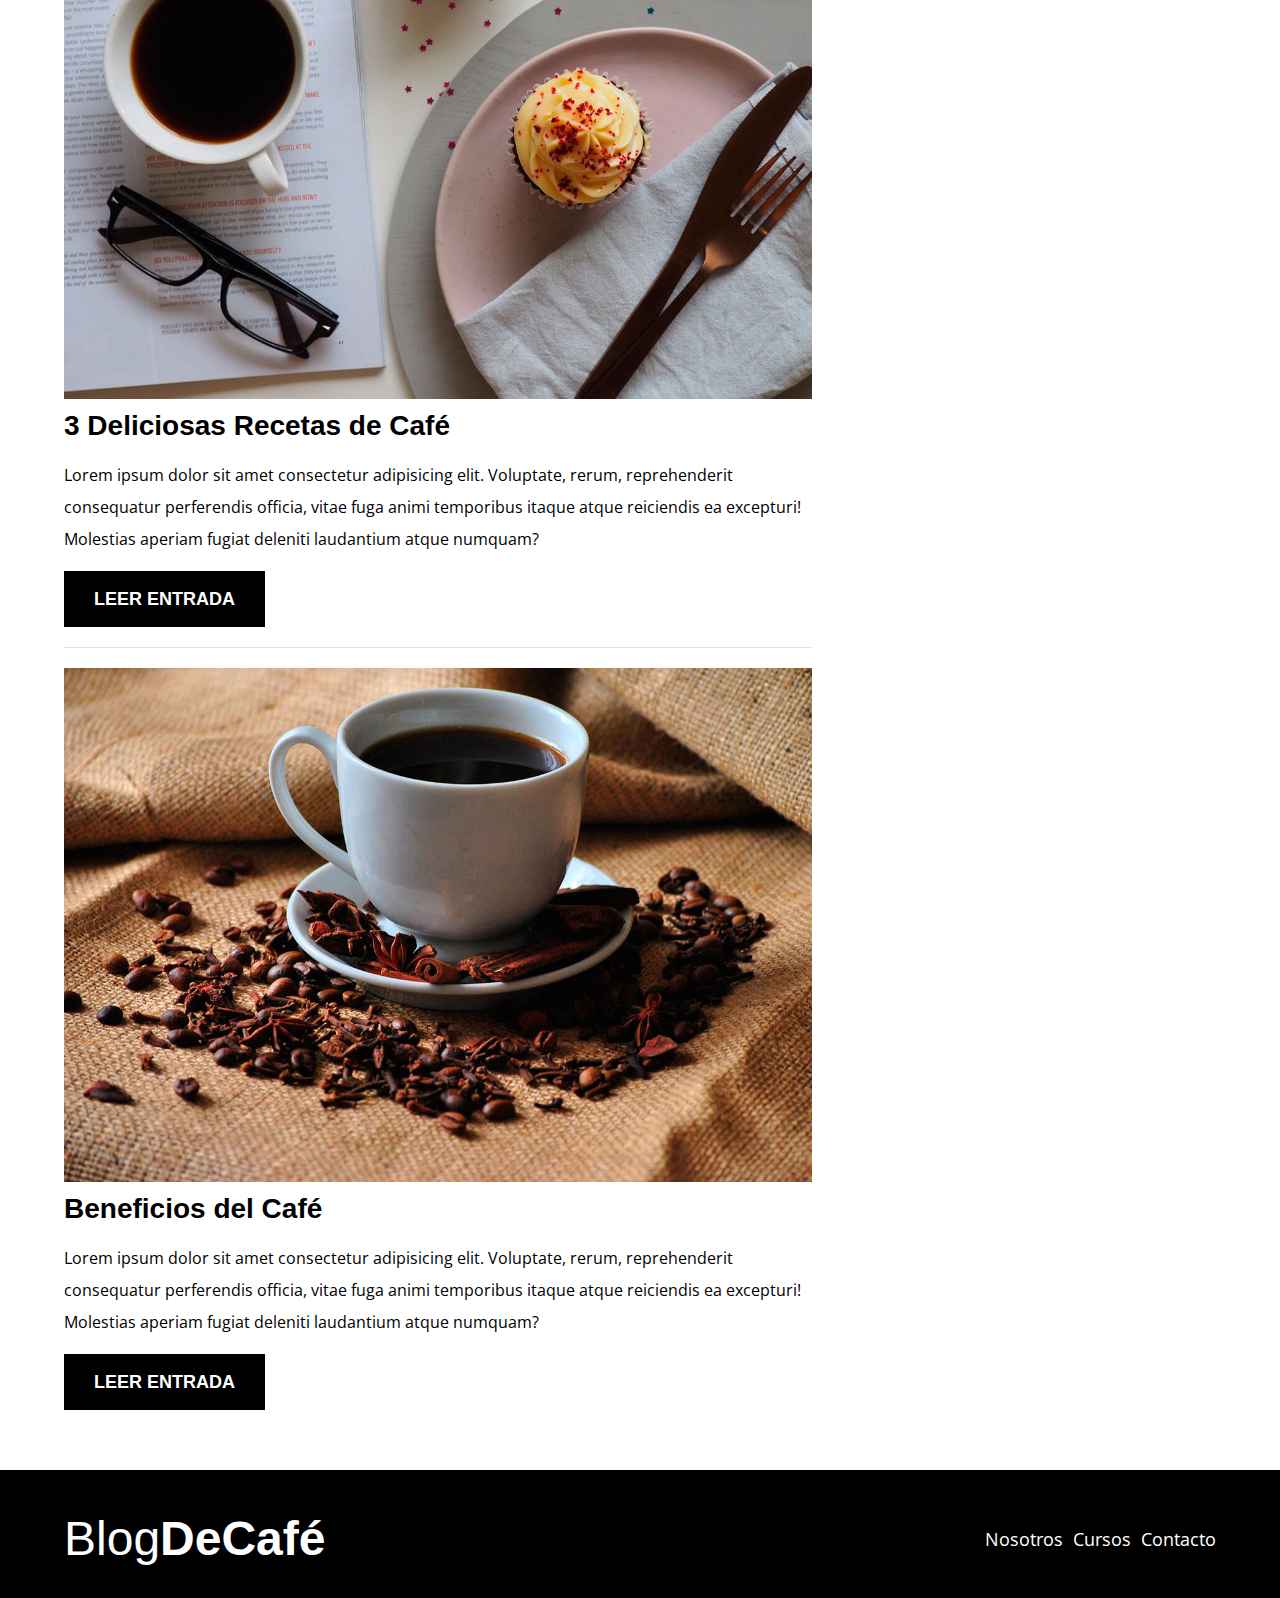
==== commit 0f65891a: "anterir commit" ====
--- a/index.html
+++ b/index.html
@@ -5,19 +5,9 @@
     <meta http-equiv="X-UA-Compatible" content="IE=edge">
     <meta name="viewport" content="width=device-width, initial-scale=1.0">
     <title>Blog de cafe</title>
-    
-     <!-- Prefetch -->
-     <link rel="prefetch" href="nosotros.html" as="document">
-
-     <!-- Preload -->
-     <link rel="preload" href="css/normalize.css" as="style">
-     <link rel="stylesheet" href="css/normalize.css">
- 
-     <link rel="preload" href="https://fonts.googleapis.com/css2?family=Open+Sans&family=PT+Sans:wght@400;700&display=swap"  crossorigin="crossorigin" as="font">
-     <link href="https://fonts.googleapis.com/css2?family=Open+Sans&family=PT+Sans:wght@400;700&display=swap" rel="stylesheet">
-     
-     <link rel="preload" href="css/style.css" as="style">
-     <link rel="stylesheet" href="css/style.css">
+    <link rel="stylesheet" href="css/normalize.css">
+    <link href="https://fonts.googleapis.com/css2?family=Open+Sans&family=PT+Sans+Caption:wght@400;700&display=swap" rel="stylesheet">
+    <link rel="stylesheet" href="css/style.css">
 </head>
 <body>
 
